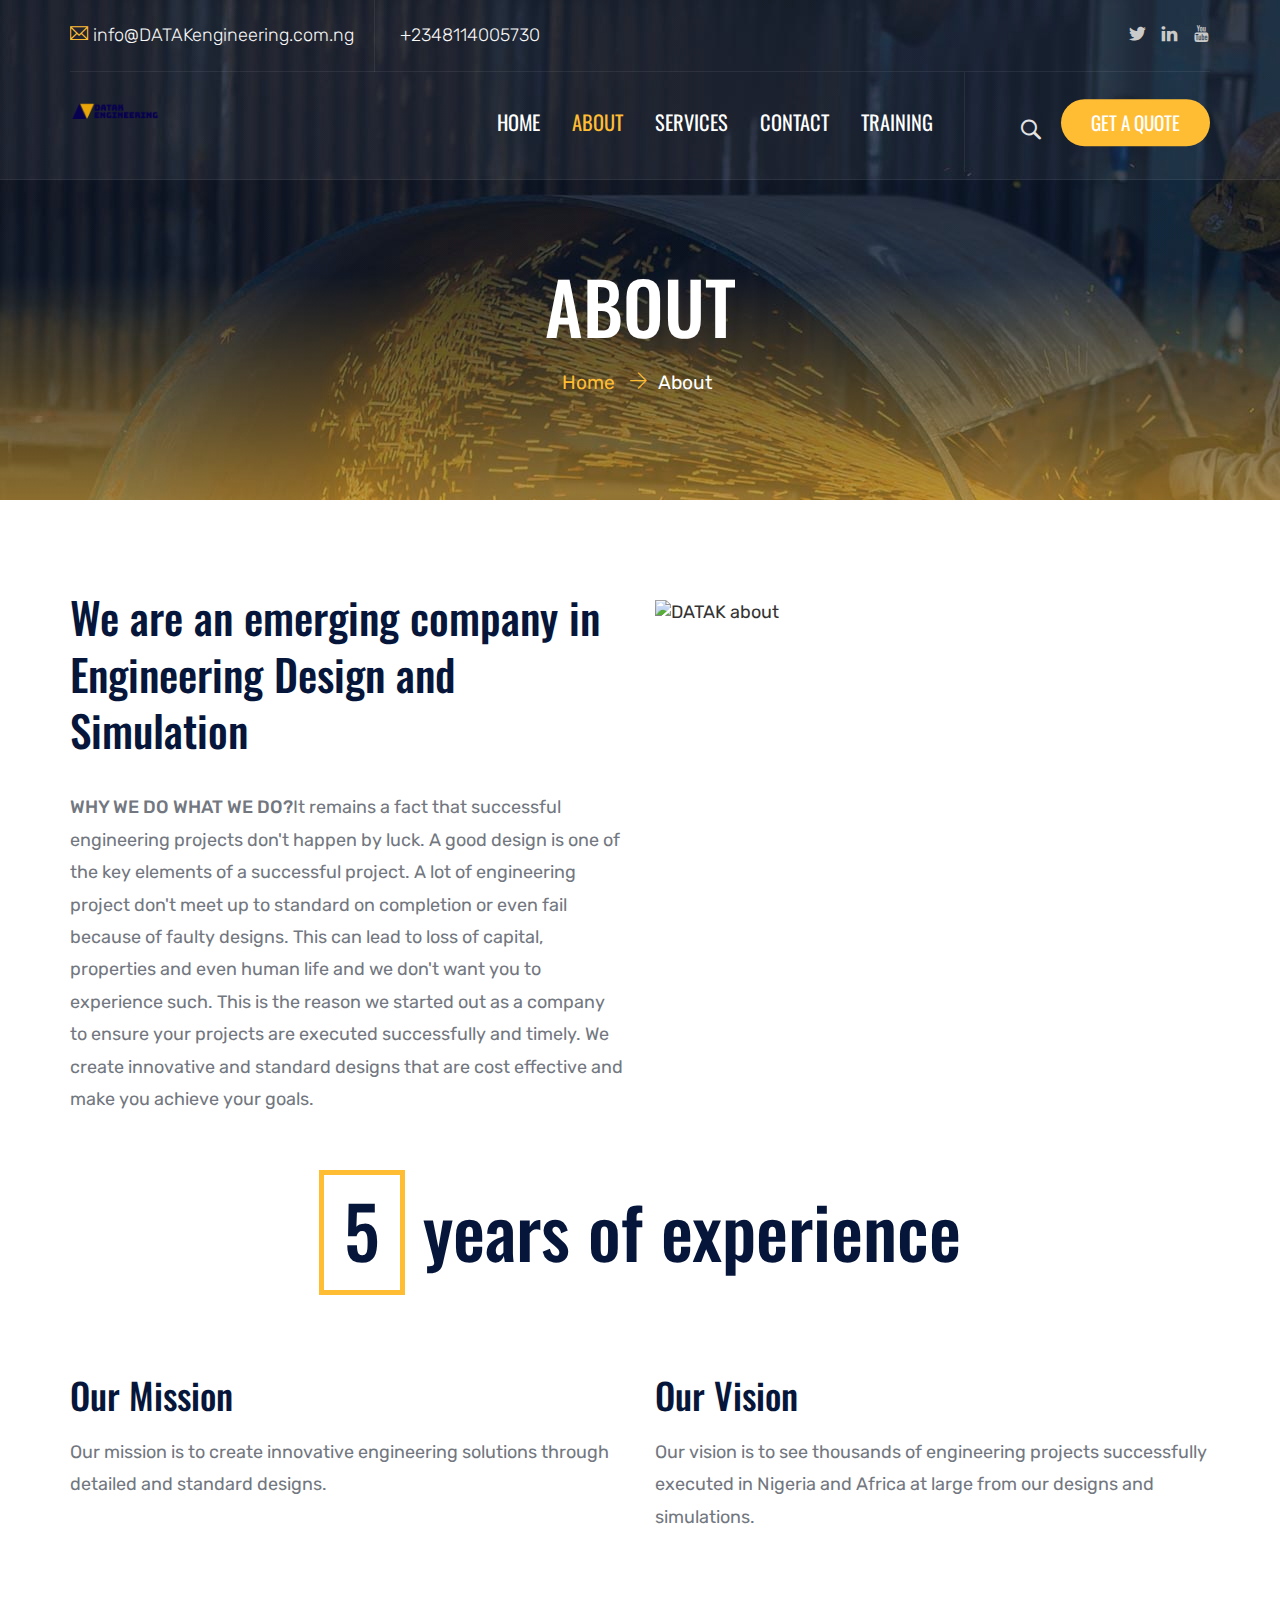
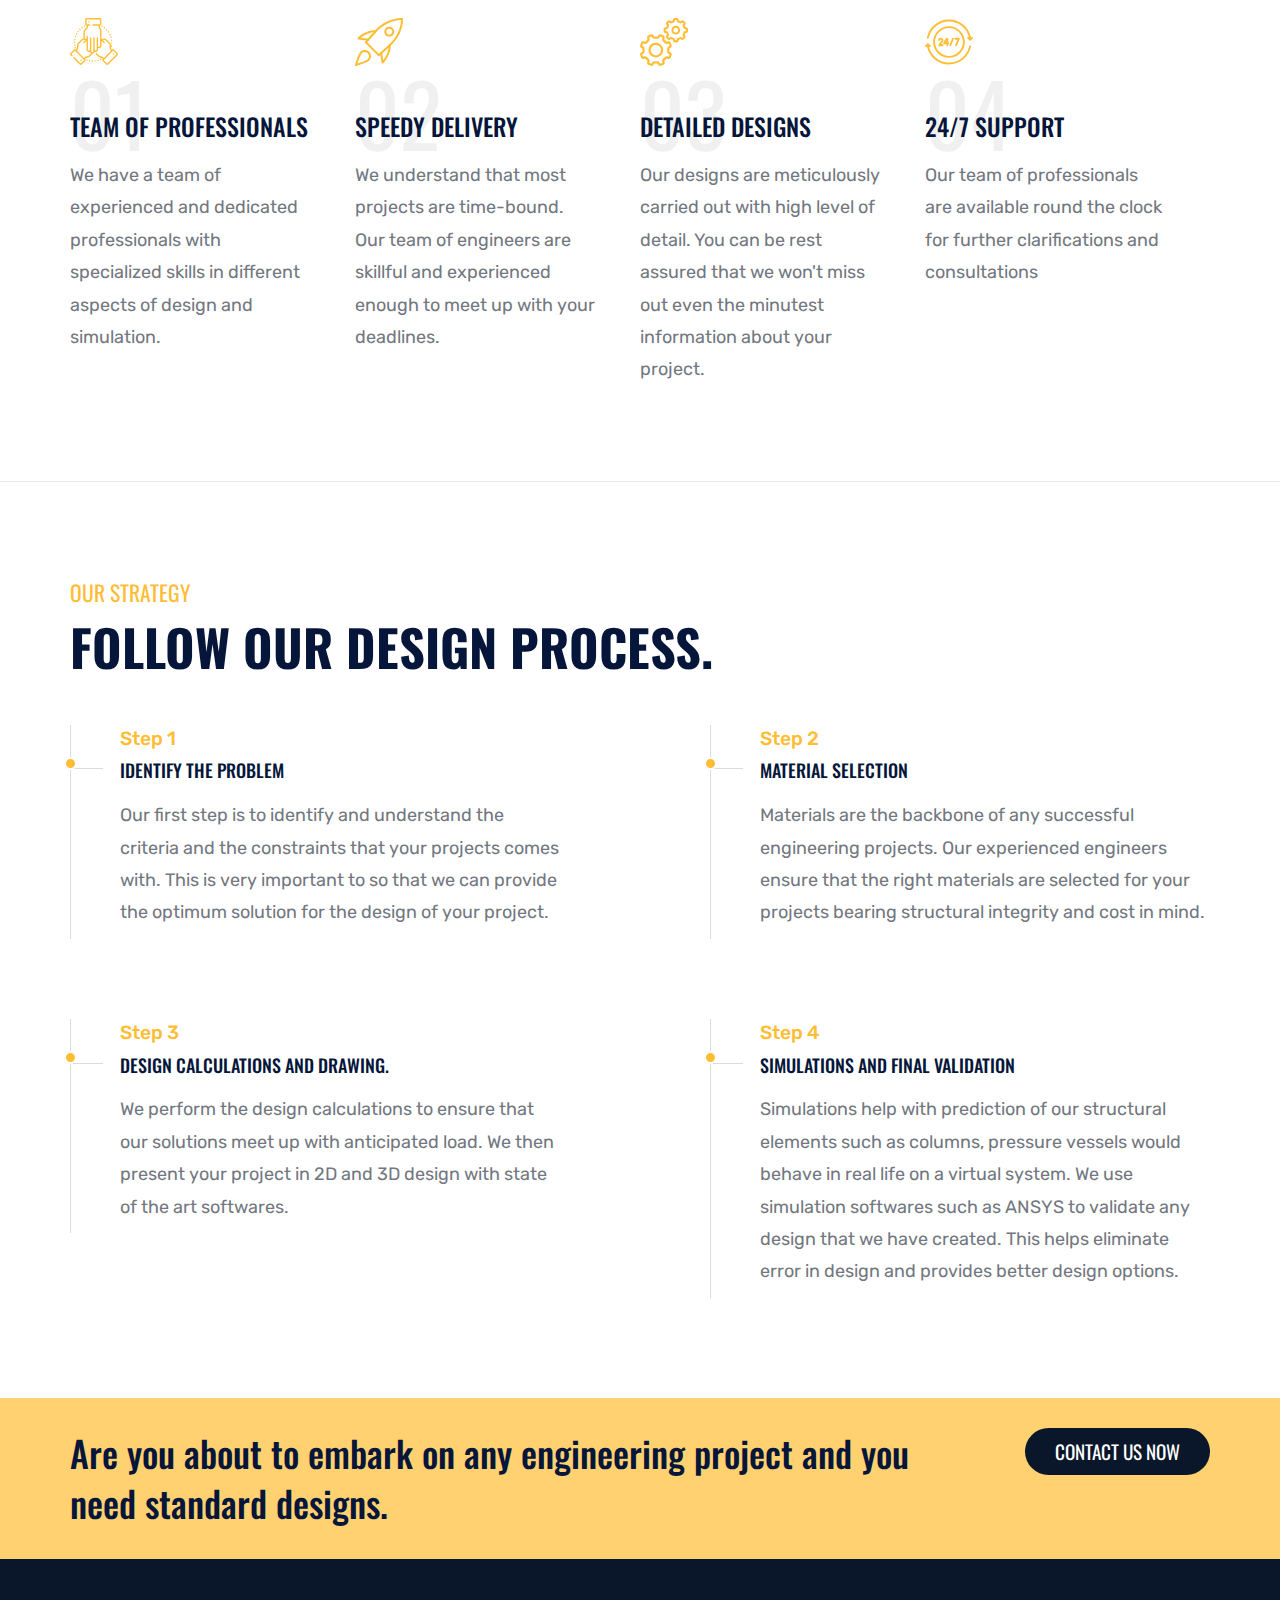
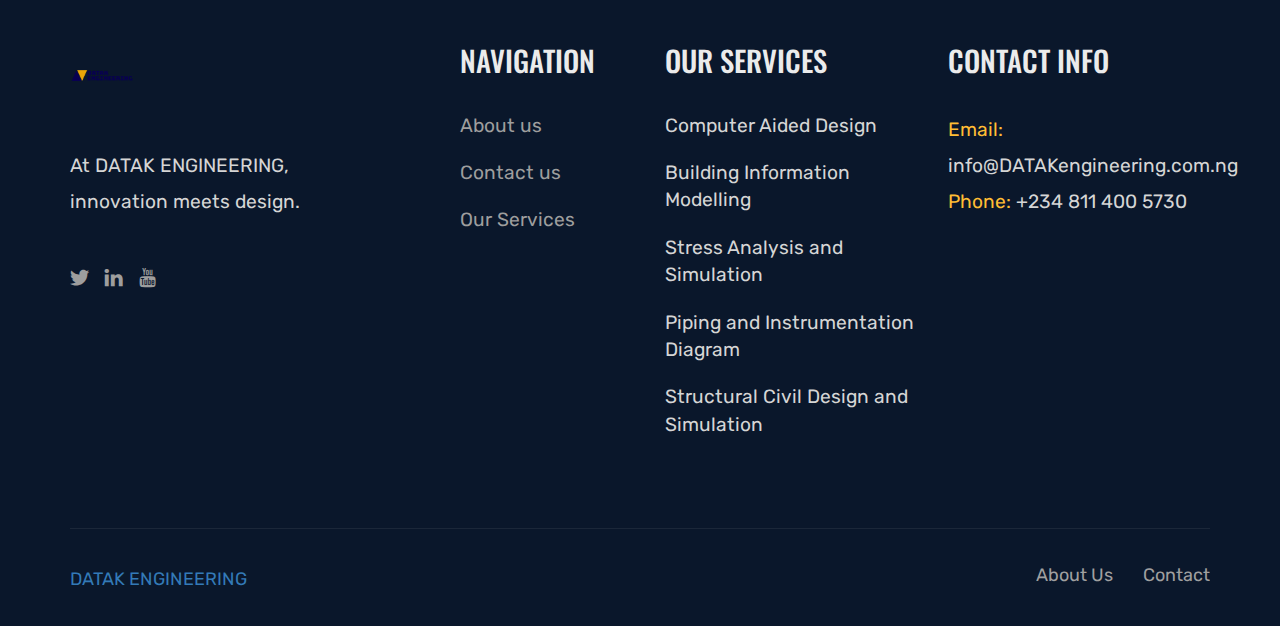
==== about.html @ 41b898e7 "created datak engineering" ====
<!DOCTYPE html>
<html lang="en">

<head>
    <!-- Meta Tags -->
    <meta charset="utf-8">
    <meta http-equiv="X-UA-Compatible" content="IE=edge">
    <meta name="viewport" content="width=device-width, initial-scale=1">
    <meta name="author" content="irstheme">

    <!-- Page Title -->
    <title>DATAK ENGINEERING - About Page</title> 
    <!-- Site Icon -->
    <link rel="icon" type="image/png" sizes="32x32" href="./assets/images/logo.png">


    <!-- Icon fonts -->
    <link href="assets/css/themify-icons.css" rel="stylesheet">
    <link href="assets/css/flaticon.css" rel="stylesheet">

    <!-- Bootstrap core CSS -->
    <link href="assets/css/bootstrap.min.css" rel="stylesheet">

    <!-- Plugins for this template -->
    <link href="assets/css/animate.css" rel="stylesheet">
    <link href="assets/css/owl.carousel.css" rel="stylesheet">
    <link href="assets/css/owl.theme.css" rel="stylesheet">
    <link href="assets/css/slick.css" rel="stylesheet">
    <link href="assets/css/slick-theme.css" rel="stylesheet">
    <link href="assets/css/owl.transitions.css" rel="stylesheet">
    <link href="assets/css/jquery.fancybox.css" rel="stylesheet">
    <link href="assets/css/odometer-theme-default.css" rel="stylesheet">

    <!-- Custom styles for this template -->
    <link href="assets/css/style.css" rel="stylesheet">

    <!-- HTML5 shim and Respond.js for IE8 support of HTML5 elements and media queries -->
    <!--[if lt IE 9]>
    <script src="https://oss.maxcdn.com/html5shiv/3.7.3/html5shiv.min.js"></script>
    <script src="https://oss.maxcdn.com/respond/1.4.2/respond.min.js"></script>
    <![endif]-->

</head>

<body>

    <!-- start page-wrapper -->
    <div class="page-wrapper">

        <!-- start preloader -->
        <div class="preloader">
            <div class="load">
                <div class="gear one">
                    <svg viewbox="0 0 100 100" fill="#94DDFF">
                        <path d="M97.6,55.7V44.3l-13.6-2.9c-0.8-3.3-2.1-6.4-3.9-9.3l7.6-11.7l-8-8L67.9,20c-2.9-1.7-6-3.1-9.3-3.9L55.7,2.4H44.3l-2.9,13.6      c-3.3,0.8-6.4,2.1-9.3,3.9l-11.7-7.6l-8,8L20,32.1c-1.7,2.9-3.1,6-3.9,9.3L2.4,44.3v11.4l13.6,2.9c0.8,3.3,2.1,6.4,3.9,9.3      l-7.6,11.7l8,8L32.1,80c2.9,1.7,6,3.1,9.3,3.9l2.9,13.6h11.4l2.9-13.6c3.3-0.8,6.4-2.1,9.3-3.9l11.7,7.6l8-8L80,67.9      c1.7-2.9,3.1-6,3.9-9.3L97.6,55.7z M50,65.6c-8.7,0-15.6-7-15.6-15.6s7-15.6,15.6-15.6s15.6,7,15.6,15.6S58.7,65.6,50,65.6z"></path>
                    </svg>
                </div>
                <div class="gear two">
                    <svg viewbox="0 0 100 100" fill="#ffbd34">
                        <path d="M97.6,55.7V44.3l-13.6-2.9c-0.8-3.3-2.1-6.4-3.9-9.3l7.6-11.7l-8-8L67.9,20c-2.9-1.7-6-3.1-9.3-3.9L55.7,2.4H44.3l-2.9,13.6      c-3.3,0.8-6.4,2.1-9.3,3.9l-11.7-7.6l-8,8L20,32.1c-1.7,2.9-3.1,6-3.9,9.3L2.4,44.3v11.4l13.6,2.9c0.8,3.3,2.1,6.4,3.9,9.3      l-7.6,11.7l8,8L32.1,80c2.9,1.7,6,3.1,9.3,3.9l2.9,13.6h11.4l2.9-13.6c3.3-0.8,6.4-2.1,9.3-3.9l11.7,7.6l8-8L80,67.9      c1.7-2.9,3.1-6,3.9-9.3L97.6,55.7z M50,65.6c-8.7,0-15.6-7-15.6-15.6s7-15.6,15.6-15.6s15.6,7,15.6,15.6S58.7,65.6,50,65.6z"></path>
                    </svg>
                </div>
                <div class="gear three">
                    <svg viewbox="0 0 100 100" fill="#0a172b">
                        <path d="M97.6,55.7V44.3l-13.6-2.9c-0.8-3.3-2.1-6.4-3.9-9.3l7.6-11.7l-8-8L67.9,20c-2.9-1.7-6-3.1-9.3-3.9L55.7,2.4H44.3l-2.9,13.6      c-3.3,0.8-6.4,2.1-9.3,3.9l-11.7-7.6l-8,8L20,32.1c-1.7,2.9-3.1,6-3.9,9.3L2.4,44.3v11.4l13.6,2.9c0.8,3.3,2.1,6.4,3.9,9.3      l-7.6,11.7l8,8L32.1,80c2.9,1.7,6,3.1,9.3,3.9l2.9,13.6h11.4l2.9-13.6c3.3-0.8,6.4-2.1,9.3-3.9l11.7,7.6l8-8L80,67.9      c1.7-2.9,3.1-6,3.9-9.3L97.6,55.7z M50,65.6c-8.7,0-15.6-7-15.6-15.6s7-15.6,15.6-15.6s15.6,7,15.6,15.6S58.7,65.6,50,65.6z"></path>
                    </svg>
                </div>
            </div>
        </div>
        <!-- end preloader -->


        <!-- Start header -->
       <header id="header" class="site-header header-style-1">
            <div class="topbar">
                <div class="container">
                    <div class="row">
                        <div class="col col-md-10 col-sm-9">
                            <div class="contact-info">
                                <ul>
                                   <li><i class="ti-email"></i><a href="mailto:info@DATAKengineering.com.ng">info@DATAKengineering.com.ng</a></li>
                                    <li><i class="ti-phone"></i><a href="tel:+2348114005730">+2348114005730</a></li>
                                </ul>
                            </div>
                        </div>
                        <div class="col col-md-2 col-sm-3">
                            <div class="social-icons">
                                <ul>
                                     <li><a href="https://www.twitter.com/DATAKengineering"><i class="ti-twitter-alt"></i></a></li>
                                    <li><a href="https://www.linkedin.com/feed/?trk=onboarding-landing"><i class="ti-linkedin"></i></a></li>
                                    <li><a href="https://www.youtube.com/channel/UCmWqgKd54O2GfA6BrhCdQNA"><i class="ti-youtube"></i></a></li>
                                </ul>
                            </div>
                        </div>
                    </div>
                </div>
            </div>

        <!--Navigation start-->
            <nav class="navigation navbar navbar-default">
                <div class="container">
                    <div class="navbar-header">
                        <button type="button" class="open-btn">
                            <span class="sr-only">Toggle navigation</span>
                            <span class="icon-bar"></span>
                            <span class="icon-bar"></span>
                            <span class="icon-bar"></span>
                        </button>
                        <a class="navbar-brand" href="index.html"><img src="assets/images/logo.png" alt></a>
                    </div>
                    <div id="navbar" class="navbar-collapse collapse navbar-right navigation-holder">
                        <button class="close-navbar"><i class="ti-close"></i></button>
                        <ul class="nav navbar-nav">
                            <li class="menu-item">
                                <a href="./index.html">Home</a>
                            </li>

                            <li class="menu-item">
                                <a style="color:#ffbd34;" href="./about.html">About</a>
                            </li>

                            <li class="menu-item">
                                <a href="./services.html">Services</a>
                                
                            </li>

                            <li class="menu-item">
                                <a href="./contact.html">Contact</a>
                               
                            </li>

                            <li class="menu-item">
                                <a href="./training.html">Training</a>

                            </li>
                        </ul>
                    </div><!-- end of nav-collapse -->

                    <div class="cart-search-contact d-none">
                        <div class="header-search-form-wrapper">
                            <button class="search-toggle-btn"><i class="fi flaticon-search"></i></button>
                            <div class="header-search-form">
                                <form>
                                    <div>
                                        <input type="text" class="form-control" placeholder="Search here...">
                                        <button type="submit"><i class="fi flaticon-search"></i></button>
                                    </div>
                                </form>
                            </div>
                        </div>
                       
                        <div class="get-quote">
                            <a href="./contact.html" class="theme-btn">Get A Quote</a>
                        </div>
                    </div>
                </div><!-- end of container -->
            </nav>
        </header>
        <!-- end of header -->


        <!-- start page-title -->
        <section class="page-title">
            <div class="container">
                <div class="row">
                    <div class="col col-xs-12">
                        <h2>About</h2>
                        <ol class="breadcrumb">
                            <li><a href="index.html">Home</a></li>
                            <li>About</li>
                        </ol>
                    </div>
                </div> <!-- end row -->
            </div> <!-- end container -->
        </section>
        <!-- end page-title -->


        <!-- start about-pg-section -->
        <section class="about-pg-section section-padding">
            <div class="container">
                <div class="row">
                    <div class="col col-md-6">
                        <div class="about-text">
                            <h2>We are an emerging company in <br>Engineering Design and Simulation</h2>
                            <p><strong>WHY WE DO WHAT WE DO?</strong>It remains a fact that successful engineering projects don't happen by luck. A good design is one of the key elements of a successful project. A lot of engineering project don't meet up to standard on completion or even fail because of faulty designs. This can lead to loss of capital, properties and even human life and we don't want you to experience such. This is the reason we started out as a company to ensure your projects are executed successfully and timely. We create innovative and standard designs that are cost effective and make you achieve your goals.</p>
                        </div>
                    </div>
                    <div class="col col-md-6">
                       
                            <div class="ceo-holder">
                                <img src="assets/images/DATAKabout.jpg" alt = "DATAK about">
                            </div>
                    
                    </div>
                </div>
                <div class="row">
                    <div class="col col-xs-12">
                        <div class="experience-text">
                            <h2><span>5</span> years of experience</h2>
                        </div>
                    </div>
                </div>
                <div class="row mission-vission">
                    <div class="col col-md-6">
                        <div class="details">
                            <h3>Our Mission</h3>
                            <p>Our mission is to create innovative engineering solutions through detailed and standard designs.</p>
                        </div>
                    </div>
                    <div class="col col-md-6">
                        <div class="details">
                            <h3>Our Vision</h3>
                            <p>Our vision is to see thousands of engineering projects successfully executed in Nigeria and Africa at large from our designs and simulations.</p>
                        </div>
                    </div>
                   
                </div>
            </div> <!-- end container -->
        </section>
        <!-- end about-pg-section -->


        <!-- start about-pg-features-grids -->
        <section class="about-pg-features-grids section-padding">
            <div class="container">
                <div class="row">
                    <div class="col col-xs-12">
                        <div class="about-features clearfix">
                            <div class="grid">
                                <div class="icon">
                                   <img src="./assets/images/icons/united.svg" width = "20%" alt = "team icon">
                                </div>
                                <div class="details">
                                    <span class="count">01</span>
                                    <h3>Team of Professionals</h3>
                                    <p>We have a team of experienced and dedicated professionals with specialized skills in different aspects of design and simulation.</p>
                                </div>
                            </div>
                            <div class="grid">
                                <div class="icon">
                                    <img src="./assets/images/icons/rocket.svg" width = "20%" alt = "fast ">
                                </div>
                                <div class="details">
                                    <span class="count">02</span>
                                    <h3>Speedy Delivery</h3>
                                    <p>We understand that most projects are time-bound. Our team of engineers are skillful and experienced enough to meet up with your deadlines.</p>
                                </div>
                            </div>
                            <div class="grid">
                                <div class="icon">
                                    <img src="./assets/images/icons/settings.svg" width = "20%" alt = "Details">
                                </div>
                                <div class="details">
                                    <span class="count">03</span>
                                    <h3>Detailed Designs</h3>
                                    <p>Our designs are meticulously carried out with high level of detail. You can be rest assured that we won't miss out even the minutest information about your project.</p>
                                </div>
                            </div>
                            <div class="grid">
                                <div class="icon">
                                    <img src="./assets/images/icons/available.svg" width = "20%" alt = "available">
                                </div>
                                <div class="details">
                                    <span class="count">04</span>
                                    <h3>24/7 Support</h3>
                                    <p>Our team of professionals are available round the clock for further clarifications and consultations</p>
                                </div>
                            </div>
                        </div>
                    </div>
                </div>
            </div> <!-- end container -->
        </section>
        <!-- end about-pg-features-grids -->


        <!-- start about-pg-history -->
        <section class="about-pg-history section-padding">
            <div class="container">
                <div class="row">
                    <div class="col col-lg-9">
                        <div class="section-title">
                            <span>Our Strategy</span>
                            <h2>Follow our design process.</h2>
                        </div>
                    </div>
                </div>
                <div class="row">
                    <div class="col col-xs-12">
                        <div class="history-grids clearfix">
                            <div class="grid">
                                <span class="date">Step 1</span>
                                <h3>Identify the Problem</h3>
                                <p>Our first step is to identify and understand the criteria and the constraints that your projects comes with. This is very important to so that we can provide the optimum solution for the design of your project. </p>
                            </div>

                            <div class="grid">
                                <span class="date">Step 2</span>
                                <h3>Material Selection</h3>
                                <p>Materials are the backbone of any successful engineering projects. Our experienced engineers ensure that the right materials are selected for your projects bearing structural integrity and cost in mind.</p>
                            </div>

                            <div class="grid">
                                <span class="date">Step 3</span>
                                <h3>Design Calculations and Drawing.</h3>
                                <p>We perform the design calculations to ensure that our solutions meet up with anticipated load. We then present your project in 2D and 3D design with state of the art softwares.</p>
                            </div>
                            
                            <div class="grid">
                                <span class="date">Step 4</span>
                                <h3>Simulations and Final Validation</h3>
                                <p>Simulations help with prediction of our structural elements such as columns, pressure vessels would behave in real life on a virtual system. We use simulation softwares such as ANSYS to validate any design that we have created. This helps eliminate error in design and provides better design options.</p>
                            </div>
                        </div>
                    </div>
                </div>
            </div>
        </section>
        <!-- end about-pg-history -->


       
        <!-- stat cta-s2-section -->
        <section class="cta-s2-section">
            <div class="container">
                <div class="row">
                    <div class="col col-sm-9">
                        <h3>Are you about to embark on any engineering project and you need standard designs.</h3>
                    </div>
                    <div class="col col-sm-3">
                        <div class="contact-btn">
                            <a href="./contact.html" class="theme-btn-s4">Contact Us Now</a>
                        </div>
                    </div>
                </div>
            </div>
        </section>
        <!-- end cta-s2-section -->



        <!-- start site-footer -->
        <footer class="site-footer">
            <div class="upper-footer">
                <div class="container">
                    <div class="row">
                        <div class="col col-lg-4 col-md-3 col-sm-6">
                            <div class="widget about-widget">
                                <div class="logo widget-title">
                                    <img src="assets/images/logo.png" width = "20%" alt>
                                </div>
                                <p>At DATAK ENGINEERING, innovation meets design.</p>
                                <div class="social-icons">
                                    <ul>
                                   
                                        <li><a href="https://www.twitter.com/DATAKengineering"><i class="ti-twitter-alt"></i></a></li>
                                        <li><a href="https://www.linkedin.com/feed/?trk=onboarding-landing"><i class="ti-linkedin"></i></a></li>
                                        <li><a href="https://www.youtube.com/channel/UCmWqgKd54O2GfA6BrhCdQNA"><i class="ti-youtube"></i></a></li>
                                    </ul>
                                </div>
                            </div>
                        </div>
                        <div class="col col-lg-2 col-md-3 col-sm-6">
                            <div class="widget link-widget">
                                <div class="widget-title">
                                    <h3>Navigation</h3>
                                </div>
                                <ul>
                                    <li><a href="./about.html">About us</a></li>
                                    <li><a href="./contact.html">Contact us</a></li>
                                    <li><a href="./services.html">Our Services</a></li>
                                   
                                    
                                    
                                </ul>
                            </div>
                        </div>
                        <div class="col col-lg-3 col-md-3 col-sm-6">
                            <div class="widget link-widget service-link-widget">
                                <div class="widget-title">
                                    <h3>Our Services</h3>
                                </div>
                                <ul>
                                    <li>Computer Aided Design</li>
                                    <li>Building Information Modelling</li>
                                    <li>Stress Analysis and Simulation</li>
                                    <li>Piping and Instrumentation Diagram</li>
                                    <li>Structural Civil Design and Simulation</li>
                                </ul>
                            </div>
                        </div>
                        <div class="col col-lg-3 col-md-3 col-sm-6">
                            <div class="widget contact-widget">
                                <div class="widget-title">
                                    <h3>Contact Info</h3>
                                </div>
                                <ul>
                                    <a href="mailto:info@DATAKengineering.com.ng"><li><span>Email: </span> info@DATAKengineering.com.ng</li></a>
                                    <a href="tel: +2348114005730"><li><span>Phone: </span>+234 811 400 5730</li></a>
                                </ul>
                            </div>
                        </div>
                    </div>
                </div> <!-- end container -->
            </div>
            <div class="lower-footer">
                <div class="container">
                    <div class="row">
                        <div class="separator"></div>
                        <div class="col col-xs-12">
                            <p class="copyright"><a target="_blank" href="./home.html">DATAK ENGINEERING</a></p>
                            <ul>
                                <li><a href="./about.html">About Us</a></li>
                                
                                <li><a href="./contact.html">Contact</a></li>
                            </ul>
                        </div>
                    </div>
                </div>
            </div>
        </footer>
    </div>
    <!-- end of page-wrapper -->    <!-- end of page-wrapper -->



    <!-- All JavaScript files
    ================================================== -->
    <script src="assets/js/jquery.min.js"></script>
    <script src="assets/js/bootstrap.min.js"></script>

    <!-- Plugins for this template -->
    <script src="assets/js/jquery-plugin-collection.js"></script>

    <!-- Custom script for this template -->
    <script src="assets/js/script.js"></script>
</body>

</html>
---- assets/css/themify-icons.css ----
@font-face {
	font-family: 'themify';
	src:url('../fonts/themify9f24.eot?-fvbane');
	src:url('../fonts/themifyd41d.eot?#iefix-fvbane') format('embedded-opentype'),
		url('../fonts/themify9f24.woff?-fvbane') format('woff'),
		url('../fonts/themify9f24.ttf?-fvbane') format('truetype'),
		url('../fonts/themify9f24.svg?-fvbane#themify') format('svg');
	font-weight: normal;
	font-style: normal;
}

[class^="ti-"], [class*=" ti-"] {
	font-family: 'themify';
	speak: none;
	font-style: normal;
	font-weight: normal;
	font-variant: normal;
	text-transform: none;
	line-height: 1;

	/* Better Font Rendering =========== */
	-webkit-font-smoothing: antialiased;
	-moz-osx-font-smoothing: grayscale;
}

.ti-wand:before {
	content: "\e600";
}
.ti-volume:before {
	content: "\e601";
}
.ti-user:before {
	content: "\e602";
}
.ti-unlock:before {
	content: "\e603";
}
.ti-unlink:before {
	content: "\e604";
}
.ti-trash:before {
	content: "\e605";
}
.ti-thought:before {
	content: "\e606";
}
.ti-target:before {
	content: "\e607";
}
.ti-tag:before {
	content: "\e608";
}
.ti-tablet:before {
	content: "\e609";
}
.ti-star:before {
	content: "\e60a";
}
.ti-spray:before {
	content: "\e60b";
}
.ti-signal:before {
	content: "\e60c";
}
.ti-shopping-cart:before {
	content: "\e60d";
}
.ti-shopping-cart-full:before {
	content: "\e60e";
}
.ti-settings:before {
	content: "\e60f";
}
.ti-search:before {
	content: "\e610";
}
.ti-zoom-in:before {
	content: "\e611";
}
.ti-zoom-out:before {
	content: "\e612";
}
.ti-cut:before {
	content: "\e613";
}
.ti-ruler:before {
	content: "\e614";
}
.ti-ruler-pencil:before {
	content: "\e615";
}
.ti-ruler-alt:before {
	content: "\e616";
}
.ti-bookmark:before {
	content: "\e617";
}
.ti-bookmark-alt:before {
	content: "\e618";
}
.ti-reload:before {
	content: "\e619";
}
.ti-plus:before {
	content: "\e61a";
}
.ti-pin:before {
	content: "\e61b";
}
.ti-pencil:before {
	content: "\e61c";
}
.ti-pencil-alt:before {
	content: "\e61d";
}
.ti-paint-roller:before {
	content: "\e61e";
}
.ti-paint-bucket:before {
	content: "\e61f";
}
.ti-na:before {
	content: "\e620";
}
.ti-mobile:before {
	content: "\e621";
}
.ti-minus:before {
	content: "\e622";
}
.ti-medall:before {
	content: "\e623";
}
.ti-medall-alt:before {
	content: "\e624";
}
.ti-marker:before {
	content: "\e625";
}
.ti-marker-alt:before {
	content: "\e626";
}
.ti-arrow-up:before {
	content: "\e627";
}
.ti-arrow-right:before {
	content: "\e628";
}
.ti-arrow-left:before {
	content: "\e629";
}
.ti-arrow-down:before {
	content: "\e62a";
}
.ti-lock:before {
	content: "\e62b";
}
.ti-location-arrow:before {
	content: "\e62c";
}
.ti-link:before {
	content: "\e62d";
}
.ti-layout:before {
	content: "\e62e";
}
.ti-layers:before {
	content: "\e62f";
}
.ti-layers-alt:before {
	content: "\e630";
}
.ti-key:before {
	content: "\e631";
}
.ti-import:before {
	content: "\e632";
}
.ti-image:before {
	content: "\e633";
}
.ti-heart:before {
	content: "\e634";
}
.ti-heart-broken:before {
	content: "\e635";
}
.ti-hand-stop:before {
	content: "\e636";
}
.ti-hand-open:before {
	content: "\e637";
}
.ti-hand-drag:before {
	content: "\e638";
}
.ti-folder:before {
	content: "\e639";
}
.ti-flag:before {
	content: "\e63a";
}
.ti-flag-alt:before {
	content: "\e63b";
}
.ti-flag-alt-2:before {
	content: "\e63c";
}
.ti-eye:before {
	content: "\e63d";
}
.ti-export:before {
	content: "\e63e";
}
.ti-exchange-vertical:before {
	content: "\e63f";
}
.ti-desktop:before {
	content: "\e640";
}
.ti-cup:before {
	content: "\e641";
}
.ti-crown:before {
	content: "\e642";
}
.ti-comments:before {
	content: "\e643";
}
.ti-comment:before {
	content: "\e644";
}
.ti-comment-alt:before {
	content: "\e645";
}
.ti-close:before {
	content: "\e646";
}
.ti-clip:before {
	content: "\e647";
}
.ti-angle-up:before {
	content: "\e648";
}
.ti-angle-right:before {
	content: "\e649";
}
.ti-angle-left:before {
	content: "\e64a";
}
.ti-angle-down:before {
	content: "\e64b";
}
.ti-check:before {
	content: "\e64c";
}
.ti-check-box:before {
	content: "\e64d";
}
.ti-camera:before {
	content: "\e64e";
}
.ti-announcement:before {
	content: "\e64f";
}
.ti-brush:before {
	content: "\e650";
}
.ti-briefcase:before {
	content: "\e651";
}
.ti-bolt:before {
	content: "\e652";
}
.ti-bolt-alt:before {
	content: "\e653";
}
.ti-blackboard:before {
	content: "\e654";
}
.ti-bag:before {
	content: "\e655";
}
.ti-move:before {
	content: "\e656";
}
.ti-arrows-vertical:before {
	content: "\e657";
}
.ti-arrows-horizontal:before {
	content: "\e658";
}
.ti-fullscreen:before {
	content: "\e659";
}
.ti-arrow-top-right:before {
	content: "\e65a";
}
.ti-arrow-top-left:before {
	content: "\e65b";
}
.ti-arrow-circle-up:before {
	content: "\e65c";
}
.ti-arrow-circle-right:before {
	content: "\e65d";
}
.ti-arrow-circle-left:before {
	content: "\e65e";
}
.ti-arrow-circle-down:before {
	content: "\e65f";
}
.ti-angle-double-up:before {
	content: "\e660";
}
.ti-angle-double-right:before {
	content: "\e661";
}
.ti-angle-double-left:before {
	content: "\e662";
}
.ti-angle-double-down:before {
	content: "\e663";
}
.ti-zip:before {
	content: "\e664";
}
.ti-world:before {
	content: "\e665";
}
.ti-wheelchair:before {
	content: "\e666";
}
.ti-view-list:before {
	content: "\e667";
}
.ti-view-list-alt:before {
	content: "\e668";
}
.ti-view-grid:before {
	content: "\e669";
}
.ti-uppercase:before {
	content: "\e66a";
}
.ti-upload:before {
	content: "\e66b";
}
.ti-underline:before {
	content: "\e66c";
}
.ti-truck:before {
	content: "\e66d";
}
.ti-timer:before {
	content: "\e66e";
}
.ti-ticket:before {
	content: "\e66f";
}
.ti-thumb-up:before {
	content: "\e670";
}
.ti-thumb-down:before {
	content: "\e671";
}
.ti-text:before {
	content: "\e672";
}
.ti-stats-up:before {
	content: "\e673";
}
.ti-stats-down:before {
	content: "\e674";
}
.ti-split-v:before {
	content: "\e675";
}
.ti-split-h:before {
	content: "\e676";
}
.ti-smallcap:before {
	content: "\e677";
}
.ti-shine:before {
	content: "\e678";
}
.ti-shift-right:before {
	content: "\e679";
}
.ti-shift-left:before {
	content: "\e67a";
}
.ti-shield:before {
	content: "\e67b";
}
.ti-notepad:before {
	content: "\e67c";
}
.ti-server:before {
	content: "\e67d";
}
.ti-quote-right:before {
	content: "\e67e";
}
.ti-quote-left:before {
	content: "\e67f";
}
.ti-pulse:before {
	content: "\e680";
}
.ti-printer:before {
	content: "\e681";
}
.ti-power-off:before {
	content: "\e682";
}
.ti-plug:before {
	content: "\e683";
}
.ti-pie-chart:before {
	content: "\e684";
}
.ti-paragraph:before {
	content: "\e685";
}
.ti-panel:before {
	content: "\e686";
}
.ti-package:before {
	content: "\e687";
}
.ti-music:before {
	content: "\e688";
}
.ti-music-alt:before {
	content: "\e689";
}
.ti-mouse:before {
	content: "\e68a";
}
.ti-mouse-alt:before {
	content: "\e68b";
}
.ti-money:before {
	content: "\e68c";
}
.ti-microphone:before {
	content: "\e68d";
}
.ti-menu:before {
	content: "\e68e";
}
.ti-menu-alt:before {
	content: "\e68f";
}
.ti-map:before {
	content: "\e690";
}
.ti-map-alt:before {
	content: "\e691";
}
.ti-loop:before {
	content: "\e692";
}
.ti-location-pin:before {
	content: "\e693";
}
.ti-list:before {
	content: "\e694";
}
.ti-light-bulb:before {
	content: "\e695";
}
.ti-Italic:before {
	content: "\e696";
}
.ti-info:before {
	content: "\e697";
}
.ti-infinite:before {
	content: "\e698";
}
.ti-id-badge:before {
	content: "\e699";
}
.ti-hummer:before {
	content: "\e69a";
}
.ti-home:before {
	content: "\e69b";
}
.ti-help:before {
	content: "\e69c";
}
.ti-headphone:before {
	content: "\e69d";
}
.ti-harddrives:before {
	content: "\e69e";
}
.ti-harddrive:before {
	content: "\e69f";
}
.ti-gift:before {
	content: "\e6a0";
}
.ti-game:before {
	content: "\e6a1";
}
.ti-filter:before {
	content: "\e6a2";
}
.ti-files:before {
	content: "\e6a3";
}
.ti-file:before {
	content: "\e6a4";
}
.ti-eraser:before {
	content: "\e6a5";
}
.ti-envelope:before {
	content: "\e6a6";
}
.ti-download:before {
	content: "\e6a7";
}
.ti-direction:before {
	content: "\e6a8";
}
.ti-direction-alt:before {
	content: "\e6a9";
}
.ti-dashboard:before {
	content: "\e6aa";
}
.ti-control-stop:before {
	content: "\e6ab";
}
.ti-control-shuffle:before {
	content: "\e6ac";
}
.ti-control-play:before {
	content: "\e6ad";
}
.ti-control-pause:before {
	content: "\e6ae";
}
.ti-control-forward:before {
	content: "\e6af";
}
.ti-control-backward:before {
	content: "\e6b0";
}
.ti-cloud:before {
	content: "\e6b1";
}
.ti-cloud-up:before {
	content: "\e6b2";
}
.ti-cloud-down:before {
	content: "\e6b3";
}
.ti-clipboard:before {
	content: "\e6b4";
}
.ti-car:before {
	content: "\e6b5";
}
.ti-calendar:before {
	content: "\e6b6";
}
.ti-book:before {
	content: "\e6b7";
}
.ti-bell:before {
	content: "\e6b8";
}
.ti-basketball:before {
	content: "\e6b9";
}
.ti-bar-chart:before {
	content: "\e6ba";
}
.ti-bar-chart-alt:before {
	content: "\e6bb";
}
.ti-back-right:before {
	content: "\e6bc";
}
.ti-back-left:before {
	content: "\e6bd";
}
.ti-arrows-corner:before {
	content: "\e6be";
}
.ti-archive:before {
	content: "\e6bf";
}
.ti-anchor:before {
	content: "\e6c0";
}
.ti-align-right:before {
	content: "\e6c1";
}
.ti-align-left:before {
	content: "\e6c2";
}
.ti-align-justify:before {
	content: "\e6c3";
}
.ti-align-center:before {
	content: "\e6c4";
}
.ti-alert:before {
	content: "\e6c5";
}
.ti-alarm-clock:before {
	content: "\e6c6";
}
.ti-agenda:before {
	content: "\e6c7";
}
.ti-write:before {
	content: "\e6c8";
}
.ti-window:before {
	content: "\e6c9";
}
.ti-widgetized:before {
	content: "\e6ca";
}
.ti-widget:before {
	content: "\e6cb";
}
.ti-widget-alt:before {
	content: "\e6cc";
}
.ti-wallet:before {
	content: "\e6cd";
}
.ti-video-clapper:before {
	content: "\e6ce";
}
.ti-video-camera:before {
	content: "\e6cf";
}
.ti-vector:before {
	content: "\e6d0";
}
.ti-themify-logo:before {
	content: "\e6d1";
}
.ti-themify-favicon:before {
	content: "\e6d2";
}
.ti-themify-favicon-alt:before {
	content: "\e6d3";
}
.ti-support:before {
	content: "\e6d4";
}
.ti-stamp:before {
	content: "\e6d5";
}
.ti-split-v-alt:before {
	content: "\e6d6";
}
.ti-slice:before {
	content: "\e6d7";
}
.ti-shortcode:before {
	content: "\e6d8";
}
.ti-shift-right-alt:before {
	content: "\e6d9";
}
.ti-shift-left-alt:before {
	content: "\e6da";
}
.ti-ruler-alt-2:before {
	content: "\e6db";
}
.ti-receipt:before {
	content: "\e6dc";
}
.ti-pin2:before {
	content: "\e6dd";
}
.ti-pin-alt:before {
	content: "\e6de";
}
.ti-pencil-alt2:before {
	content: "\e6df";
}
.ti-palette:before {
	content: "\e6e0";
}
.ti-more:before {
	content: "\e6e1";
}
.ti-more-alt:before {
	content: "\e6e2";
}
.ti-microphone-alt:before {
	content: "\e6e3";
}
.ti-magnet:before {
	content: "\e6e4";
}
.ti-line-double:before {
	content: "\e6e5";
}
.ti-line-dotted:before {
	content: "\e6e6";
}
.ti-line-dashed:before {
	content: "\e6e7";
}
.ti-layout-width-full:before {
	content: "\e6e8";
}
.ti-layout-width-default:before {
	content: "\e6e9";
}
.ti-layout-width-default-alt:before {
	content: "\e6ea";
}
.ti-layout-tab:before {
	content: "\e6eb";
}
.ti-layout-tab-window:before {
	content: "\e6ec";
}
.ti-layout-tab-v:before {
	content: "\e6ed";
}
.ti-layout-tab-min:before {
	content: "\e6ee";
}
.ti-layout-slider:before {
	content: "\e6ef";
}
.ti-layout-slider-alt:before {
	content: "\e6f0";
}
.ti-layout-sidebar-right:before {
	content: "\e6f1";
}
.ti-layout-sidebar-none:before {
	content: "\e6f2";
}
.ti-layout-sidebar-left:before {
	content: "\e6f3";
}
.ti-layout-placeholder:before {
	content: "\e6f4";
}
.ti-layout-menu:before {
	content: "\e6f5";
}
.ti-layout-menu-v:before {
	content: "\e6f6";
}
.ti-layout-menu-separated:before {
	content: "\e6f7";
}
.ti-layout-menu-full:before {
	content: "\e6f8";
}
.ti-layout-media-right-alt:before {
	content: "\e6f9";
}
.ti-layout-media-right:before {
	content: "\e6fa";
}
.ti-layout-media-overlay:before {
	content: "\e6fb";
}
.ti-layout-media-overlay-alt:before {
	content: "\e6fc";
}
.ti-layout-media-overlay-alt-2:before {
	content: "\e6fd";
}
.ti-layout-media-left-alt:before {
	content: "\e6fe";
}
.ti-layout-media-left:before {
	content: "\e6ff";
}
.ti-layout-media-center-alt:before {
	content: "\e700";
}
.ti-layout-media-center:before {
	content: "\e701";
}
.ti-layout-list-thumb:before {
	content: "\e702";
}
.ti-layout-list-thumb-alt:before {
	content: "\e703";
}
.ti-layout-list-post:before {
	content: "\e704";
}
.ti-layout-list-large-image:before {
	content: "\e705";
}
.ti-layout-line-solid:before {
	content: "\e706";
}
.ti-layout-grid4:before {
	content: "\e707";
}
.ti-layout-grid3:before {
	content: "\e708";
}
.ti-layout-grid2:before {
	content: "\e709";
}
.ti-layout-grid2-thumb:before {
	content: "\e70a";
}
.ti-layout-cta-right:before {
	content: "\e70b";
}
.ti-layout-cta-left:before {
	content: "\e70c";
}
.ti-layout-cta-center:before {
	content: "\e70d";
}
.ti-layout-cta-btn-right:before {
	content: "\e70e";
}
.ti-layout-cta-btn-left:before {
	content: "\e70f";
}
.ti-layout-column4:before {
	content: "\e710";
}
.ti-layout-column3:before {
	content: "\e711";
}
.ti-layout-column2:before {
	content: "\e712";
}
.ti-layout-accordion-separated:before {
	content: "\e713";
}
.ti-layout-accordion-merged:before {
	content: "\e714";
}
.ti-layout-accordion-list:before {
	content: "\e715";
}
.ti-ink-pen:before {
	content: "\e716";
}
.ti-info-alt:before {
	content: "\e717";
}
.ti-help-alt:before {
	content: "\e718";
}
.ti-headphone-alt:before {
	content: "\e719";
}
.ti-hand-point-up:before {
	content: "\e71a";
}
.ti-hand-point-right:before {
	content: "\e71b";
}
.ti-hand-point-left:before {
	content: "\e71c";
}
.ti-hand-point-down:before {
	content: "\e71d";
}
.ti-gallery:before {
	content: "\e71e";
}
.ti-face-smile:before {
	content: "\e71f";
}
.ti-face-sad:before {
	content: "\e720";
}
.ti-credit-card:before {
	content: "\e721";
}
.ti-control-skip-forward:before {
	content: "\e722";
}
.ti-control-skip-backward:before {
	content: "\e723";
}
.ti-control-record:before {
	content: "\e724";
}
.ti-control-eject:before {
	content: "\e725";
}
.ti-comments-smiley:before {
	content: "\e726";
}
.ti-brush-alt:before {
	content: "\e727";
}
.ti-youtube:before {
	content: "\e728";
}
.ti-vimeo:before {
	content: "\e729";
}
.ti-twitter:before {
	content: "\e72a";
}
.ti-time:before {
	content: "\e72b";
}
.ti-tumblr:before {
	content: "\e72c";
}
.ti-skype:before {
	content: "\e72d";
}
.ti-share:before {
	content: "\e72e";
}
.ti-share-alt:before {
	content: "\e72f";
}
.ti-rocket:before {
	content: "\e730";
}
.ti-pinterest:before {
	content: "\e731";
}
.ti-new-window:before {
	content: "\e732";
}
.ti-microsoft:before {
	content: "\e733";
}
.ti-list-ol:before {
	content: "\e734";
}
.ti-linkedin:before {
	content: "\e735";
}
.ti-layout-sidebar-2:before {
	content: "\e736";
}
.ti-layout-grid4-alt:before {
	content: "\e737";
}
.ti-layout-grid3-alt:before {
	content: "\e738";
}
.ti-layout-grid2-alt:before {
	content: "\e739";
}
.ti-layout-column4-alt:before {
	content: "\e73a";
}
.ti-layout-column3-alt:before {
	content: "\e73b";
}
.ti-layout-column2-alt:before {
	content: "\e73c";
}
.ti-instagram:before {
	content: "\e73d";
}
.ti-google:before {
	content: "\e73e";
}
.ti-github:before {
	content: "\e73f";
}
.ti-flickr:before {
	content: "\e740";
}
.ti-facebook:before {
	content: "\e741";
}
.ti-dropbox:before {
	content: "\e742";
}
.ti-dribbble:before {
	content: "\e743";
}
.ti-apple:before {
	content: "\e744";
}
.ti-android:before {
	content: "\e745";
}
.ti-save:before {
	content: "\e746";
}
.ti-save-alt:before {
	content: "\e747";
}
.ti-yahoo:before {
	content: "\e748";
}
.ti-wordpress:before {
	content: "\e749";
}
.ti-vimeo-alt:before {
	content: "\e74a";
}
.ti-twitter-alt:before {
	content: "\e74b";
}
.ti-tumblr-alt:before {
	content: "\e74c";
}
.ti-trello:before {
	content: "\e74d";
}
.ti-stack-overflow:before {
	content: "\e74e";
}
.ti-soundcloud:before {
	content: "\e74f";
}
.ti-sharethis:before {
	content: "\e750";
}
.ti-sharethis-alt:before {
	content: "\e751";
}
.ti-reddit:before {
	content: "\e752";
}
.ti-pinterest-alt:before {
	content: "\e753";
}
.ti-microsoft-alt:before {
	content: "\e754";
}
.ti-linux:before {
	content: "\e755";
}
.ti-jsfiddle:before {
	content: "\e756";
}
.ti-joomla:before {
	content: "\e757";
}
.ti-html5:before {
	content: "\e758";
}
.ti-flickr-alt:before {
	content: "\e759";
}
.ti-email:before {
	content: "\e75a";
}
.ti-drupal:before {
	content: "\e75b";
}
.ti-dropbox-alt:before {
	content: "\e75c";
}
.ti-css3:before {
	content: "\e75d";
}
.ti-rss:before {
	content: "\e75e";
}
.ti-rss-alt:before {
	content: "\e75f";
}
---- assets/css/flaticon.css ----
/*
  	Flaticon icon font: Flaticon
  	Creation date: 16/08/2018 09:05
  	*/

@font-face {
  font-family: "Flaticon";
  src: url("../fonts/Flaticon.eot");
  src: url("../fonts/Flaticond41d.eot?#iefix") format("embedded-opentype"),
       url("../fonts/Flaticon.woff") format("woff"),
       url("../fonts/Flaticon.ttf") format("truetype"),
       url("../fonts/Flaticon.svg#Flaticon") format("svg");
  font-weight: normal;
  font-style: normal;
}

@media screen and (-webkit-min-device-pixel-ratio:0) {
  @font-face {
    font-family: "Flaticon";
    src: url("../fonts/Flaticon.svg#Flaticon") format("svg");
  }
}

[class^="flaticon-"]:before, [class*=" flaticon-"]:before,
[class^="flaticon-"]:after, [class*=" flaticon-"]:after {
  font-family: Flaticon;
        font-size: 20px;
font-style: normal;
margin-left: 20px;
}

.flaticon-shop:before { content: "\f100"; }
.flaticon-metal:before { content: "\f101"; }
.flaticon-tick:before { content: "\f102"; }
.flaticon-distribution:before { content: "\f103"; }
.flaticon-innovation:before { content: "\f104"; }
.flaticon-gear:before { content: "\f105"; }
.flaticon-trophy:before { content: "\f106"; }
.flaticon-engine:before { content: "\f107"; }
.flaticon-interview:before { content: "\f108"; }
.flaticon-energy-saving:before { content: "\f109"; }
.flaticon-process:before { content: "\f10a"; }
.flaticon-3d:before { content: "\f10b"; }
.flaticon-moving-truck:before { content: "\f10c"; }
.flaticon-worker:before { content: "\f10d"; }
.flaticon-smartphone:before { content: "\f10e"; }
.flaticon-phone:before { content: "\f10f"; }
.flaticon-oil:before { content: "\f110"; }
.flaticon-check:before { content: "\f111"; }
.flaticon-buy:before { content: "\f112"; }
.flaticon-percentage-symbol-inside-a-businessman-head:before { content: "\f113"; }
.flaticon-research:before { content: "\f114"; }
.flaticon-bald-head-with-pie-graphic-inside:before { content: "\f115"; }
.flaticon-magnifying-glass:before { content: "\f116"; }
.flaticon-search:before { content: "\f117"; }
.flaticon-quote-sign:before { content: "\f118"; }
.flaticon-check-1:before { content: "\f119"; }
.flaticon-expand:before { content: "\f11a"; }
.flaticon-bag:before { content: "\f11b"; }
.flaticon-check-square:before { content: "\f11c"; }
.flaticon-direction:before { content: "\f11d"; }
.flaticon-back:before { content: "\f11e"; }
.flaticon-right-arrow:before { content: "\f11f"; }
.flaticon-slim-left:before { content: "\f120"; }
.flaticon-slim-right:before { content: "\f121"; }
.flaticon-shopping-bag:before { content: "\f122"; }
.flaticon-back-1:before { content: "\f123"; }
.flaticon-next:before { content: "\f124"; }
.flaticon-helmet:before { content: "\f125"; }
.flaticon-mine:before { content: "\f126"; }
.flaticon-smiley:before { content: "\f127"; }
.flaticon-smile:before { content: "\f128"; }
.flaticon-face:before { content: "\f129"; }
.flaticon-trophy-1:before { content: "\f12a"; }
.flaticon-sports-and-competition:before { content: "\f12b"; }
.flaticon-like:before { content: "\f12c"; }
.flaticon-like-1:before { content: "\f12d"; }
.flaticon-award:before { content: "\f12e"; }
.flaticon-medal:before { content: "\f12f"; }
.flaticon-award-1:before { content: "\f130"; }
.flaticon-award-2:before { content: "\f131"; }
.flaticon-trophy-2:before { content: "\f132"; }
.flaticon-alarm-clock:before { content: "\f133"; }
.flaticon-round-play-button:before { content: "\f134"; }
---- assets/css/odometer-theme-default.css ----
.odometer.odometer-auto-theme, .odometer.odometer-theme-default {
  display: inline-block;
  vertical-align: middle;
  *vertical-align: auto;
  *zoom: 1;
  *display: inline;
  position: relative;
}
.odometer.odometer-auto-theme .odometer-digit, .odometer.odometer-theme-default .odometer-digit {
  display: inline-block;
  vertical-align: middle;
  *vertical-align: auto;
  *zoom: 1;
  *display: inline;
  position: relative;
}
.odometer.odometer-auto-theme .odometer-digit .odometer-digit-spacer, .odometer.odometer-theme-default .odometer-digit .odometer-digit-spacer {
  display: inline-block;
  vertical-align: middle;
  *vertical-align: auto;
  *zoom: 1;
  *display: inline;
  visibility: hidden;
}
.odometer.odometer-auto-theme .odometer-digit .odometer-digit-inner, .odometer.odometer-theme-default .odometer-digit .odometer-digit-inner {
  text-align: left;
  display: block;
  position: absolute;
  top: 0;
  left: 0;
  right: 0;
  bottom: 0;
  overflow: hidden;
}
.odometer.odometer-auto-theme .odometer-digit .odometer-ribbon, .odometer.odometer-theme-default .odometer-digit .odometer-ribbon {
  display: block;
}
.odometer.odometer-auto-theme .odometer-digit .odometer-ribbon-inner, .odometer.odometer-theme-default .odometer-digit .odometer-ribbon-inner {
  display: block;
  -webkit-backface-visibility: hidden;
}
.odometer.odometer-auto-theme .odometer-digit .odometer-value, .odometer.odometer-theme-default .odometer-digit .odometer-value {
  display: block;
  -webkit-transform: translateZ(0);
}
.odometer.odometer-auto-theme .odometer-digit .odometer-value.odometer-last-value, .odometer.odometer-theme-default .odometer-digit .odometer-value.odometer-last-value {
  position: absolute;
}
.odometer.odometer-auto-theme.odometer-animating-up .odometer-ribbon-inner, .odometer.odometer-theme-default.odometer-animating-up .odometer-ribbon-inner {
  -webkit-transition: -webkit-transform 2s;
  -moz-transition: -moz-transform 2s;
  -ms-transition: -ms-transform 2s;
  -o-transition: -o-transform 2s;
  transition: transform 2s;
}
.odometer.odometer-auto-theme.odometer-animating-up.odometer-animating .odometer-ribbon-inner, .odometer.odometer-theme-default.odometer-animating-up.odometer-animating .odometer-ribbon-inner {
  -webkit-transform: translateY(-100%);
  -moz-transform: translateY(-100%);
  -ms-transform: translateY(-100%);
  -o-transform: translateY(-100%);
  transform: translateY(-100%);
}
.odometer.odometer-auto-theme.odometer-animating-down .odometer-ribbon-inner, .odometer.odometer-theme-default.odometer-animating-down .odometer-ribbon-inner {
  -webkit-transform: translateY(-100%);
  -moz-transform: translateY(-100%);
  -ms-transform: translateY(-100%);
  -o-transform: translateY(-100%);
  transform: translateY(-100%);
}
.odometer.odometer-auto-theme.odometer-animating-down.odometer-animating .odometer-ribbon-inner, .odometer.odometer-theme-default.odometer-animating-down.odometer-animating .odometer-ribbon-inner {
  -webkit-transition: -webkit-transform 2s;
  -moz-transition: -moz-transform 2s;
  -ms-transition: -ms-transform 2s;
  -o-transition: -o-transform 2s;
  transition: transform 2s;
  -webkit-transform: translateY(0);
  -moz-transform: translateY(0);
  -ms-transform: translateY(0);
  -o-transform: translateY(0);
  transform: translateY(0);
}

.odometer.odometer-auto-theme, .odometer.odometer-theme-default {
  font-family: "Helvetica Neue", sans-serif;
  line-height: 1.1em;
}
.odometer.odometer-auto-theme .odometer-value, .odometer.odometer-theme-default .odometer-value {
  text-align: center;
}
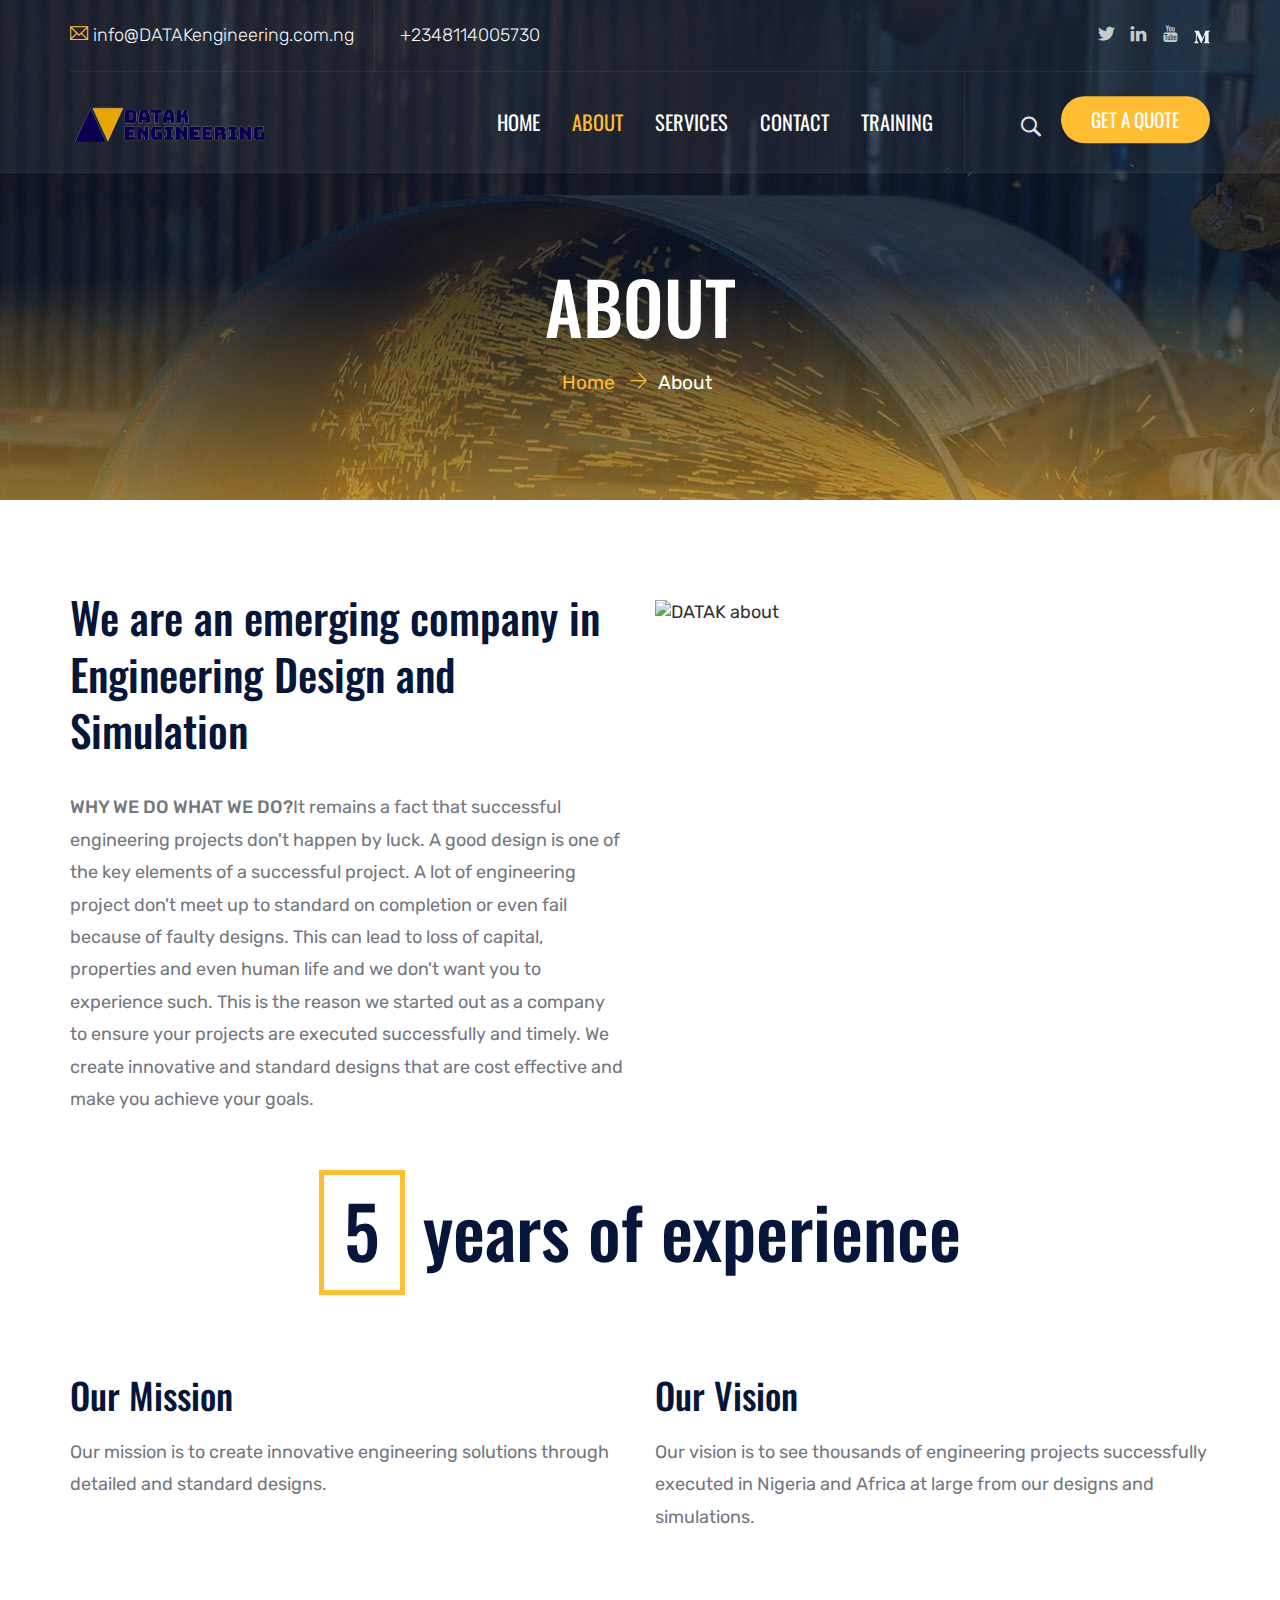
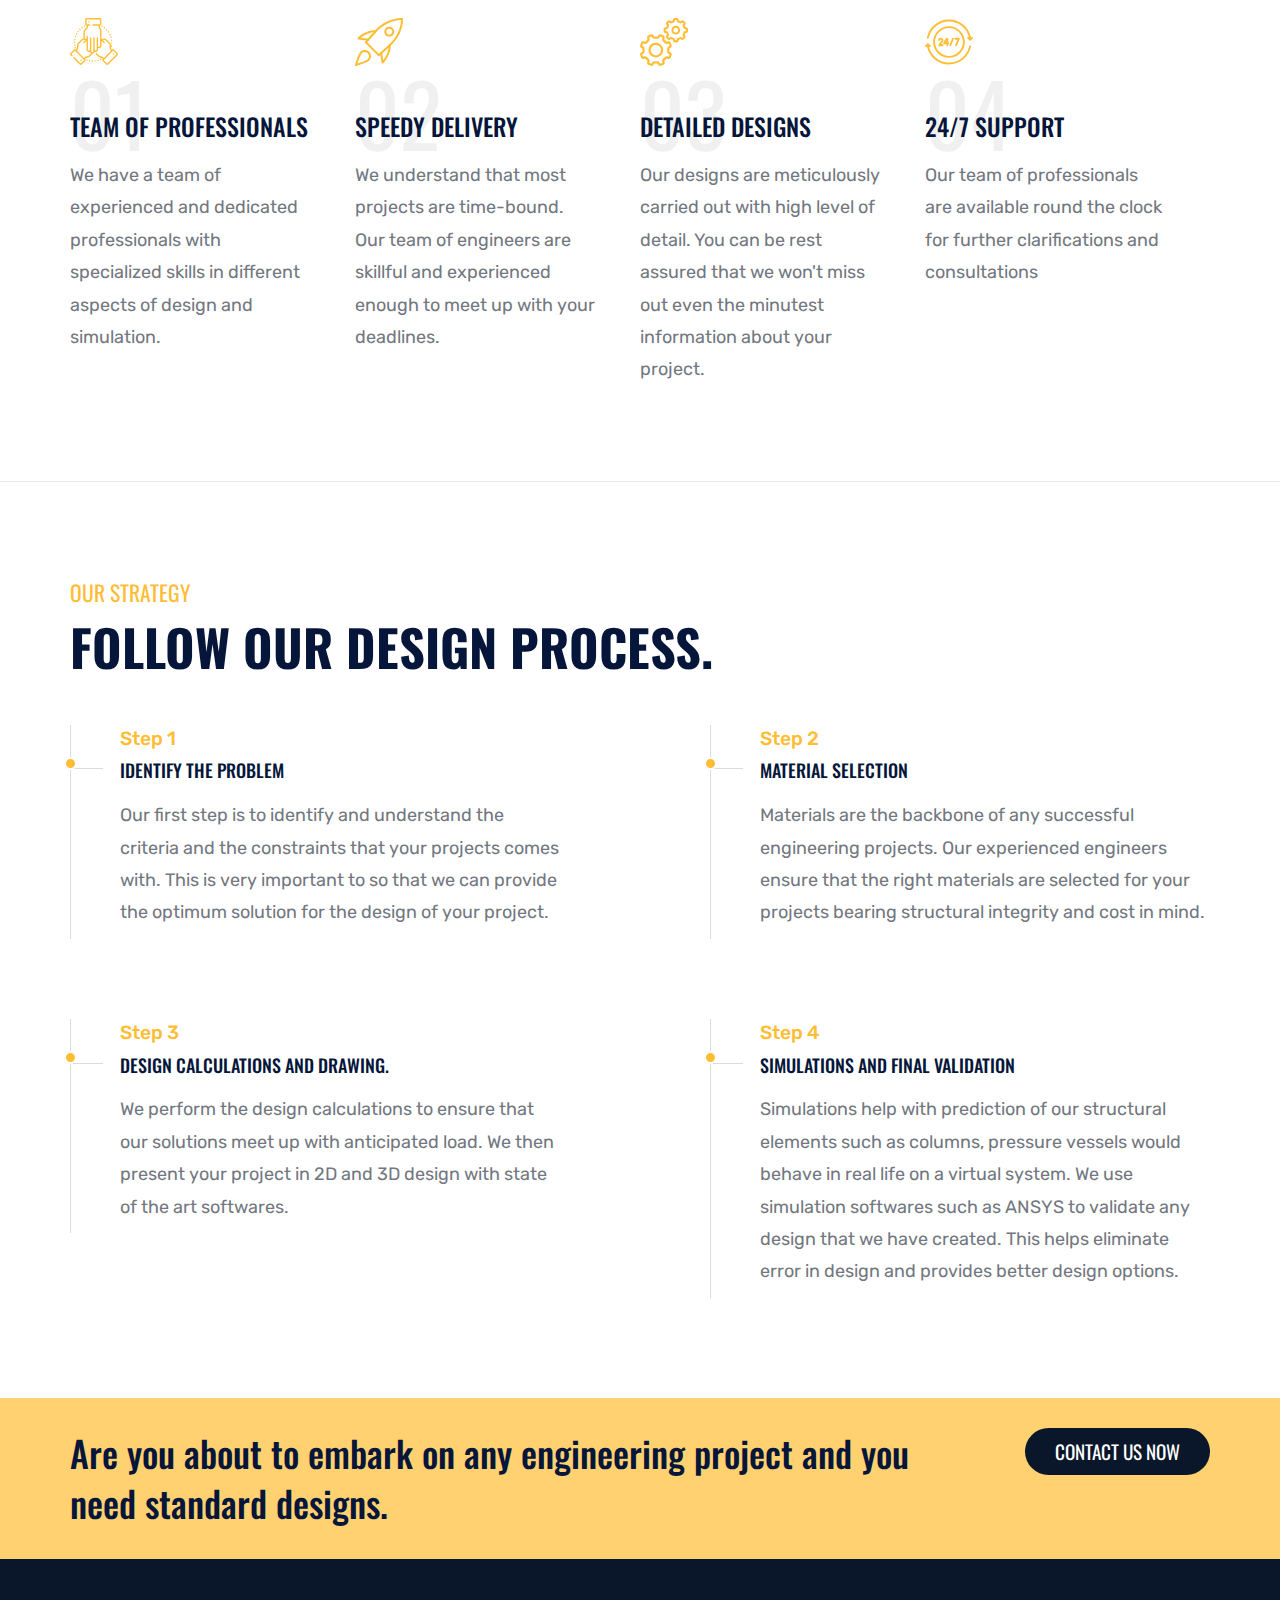
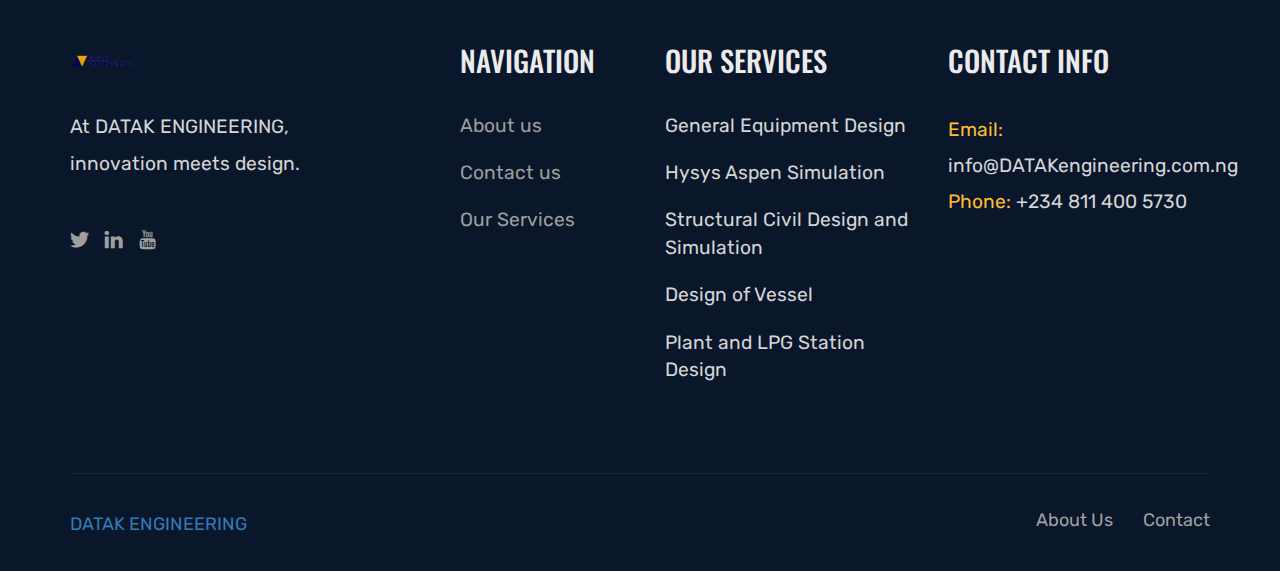
==== commit 06720872: "New updates" ====
--- a/about.html
+++ b/about.html
@@ -78,7 +78,7 @@
                         <div class="col col-md-10 col-sm-9">
                             <div class="contact-info">
                                 <ul>
-                                   <li><i class="ti-email"></i><a href="mailto:info@DATAKengineering.com.ng">info@DATAKengineering.com.ng</a></li>
+                                   <li><i class="ti-email"></i><a href="mailto:info@datakengineering.com.ng">info@DATAKengineering.com.ng</a></li>
                                     <li><i class="ti-phone"></i><a href="tel:+2348114005730">+2348114005730</a></li>
                                 </ul>
                             </div>
@@ -89,6 +89,8 @@
                                      <li><a href="https://www.twitter.com/DATAKengineering"><i class="ti-twitter-alt"></i></a></li>
                                     <li><a href="https://www.linkedin.com/feed/?trk=onboarding-landing"><i class="ti-linkedin"></i></a></li>
                                     <li><a href="https://www.youtube.com/channel/UCmWqgKd54O2GfA6BrhCdQNA"><i class="ti-youtube"></i></a></li>
+                                    <li><a href="https://www.medium.com/@datakengineering"><img width="16px" src = "./assets/images/medium.svg"/></a></li>
+
                                 </ul>
                             </div>
                         </div>
@@ -381,13 +383,13 @@
                                 <div class="widget-title">
                                     <h3>Our Services</h3>
                                 </div>
-                                <ul>
-                                    <li>Computer Aided Design</li>
-                                    <li>Building Information Modelling</li>
-                                    <li>Stress Analysis and Simulation</li>
-                                    <li>Piping and Instrumentation Diagram</li>
-                                    <li>Structural Civil Design and Simulation</li>
-                                </ul>
+                                 <ul>
+                                     <li>General Equipment Design</li>
+                                     <li>Hysys Aspen Simulation</li>
+                                     <li>Structural Civil Design and Simulation</li>
+                                     <li>Design of Vessel</li>
+                                     <li>Plant and LPG Station Design</li>
+                                 </ul>
                             </div>
                         </div>
                         <div class="col col-lg-3 col-md-3 col-sm-6">
--- a/assets/css/style.css
+++ b/assets/css/style.css
@@ -161,6 +161,17 @@
   border-bottom:1px solid #06163a;
   padding:10px 0;
 }
+.hidden-text > ul > li {
+  color:#727780;
+}
+img {
+  max-width: 100%;
+}
+.navbar-brand
+#data-logo{
+  width:200px!important;
+  margin-top:40px;
+}
 @media (max-width: 991px) {
   body {
     font-size: 15px;
@@ -209,9 +220,6 @@
   text-decoration: none;
 }
 
-img {
-  max-width: 100%;
-}
 
 b, strong {
   font-weight: 500;
@@ -1625,8 +1633,7 @@
 
 .site-header .navigation .navbar-brand {
   height: auto;
-  width: 120px;
-  margin-top:-20px;
+  margin-top:5px;
 }
 
 .site-header #navbar {
